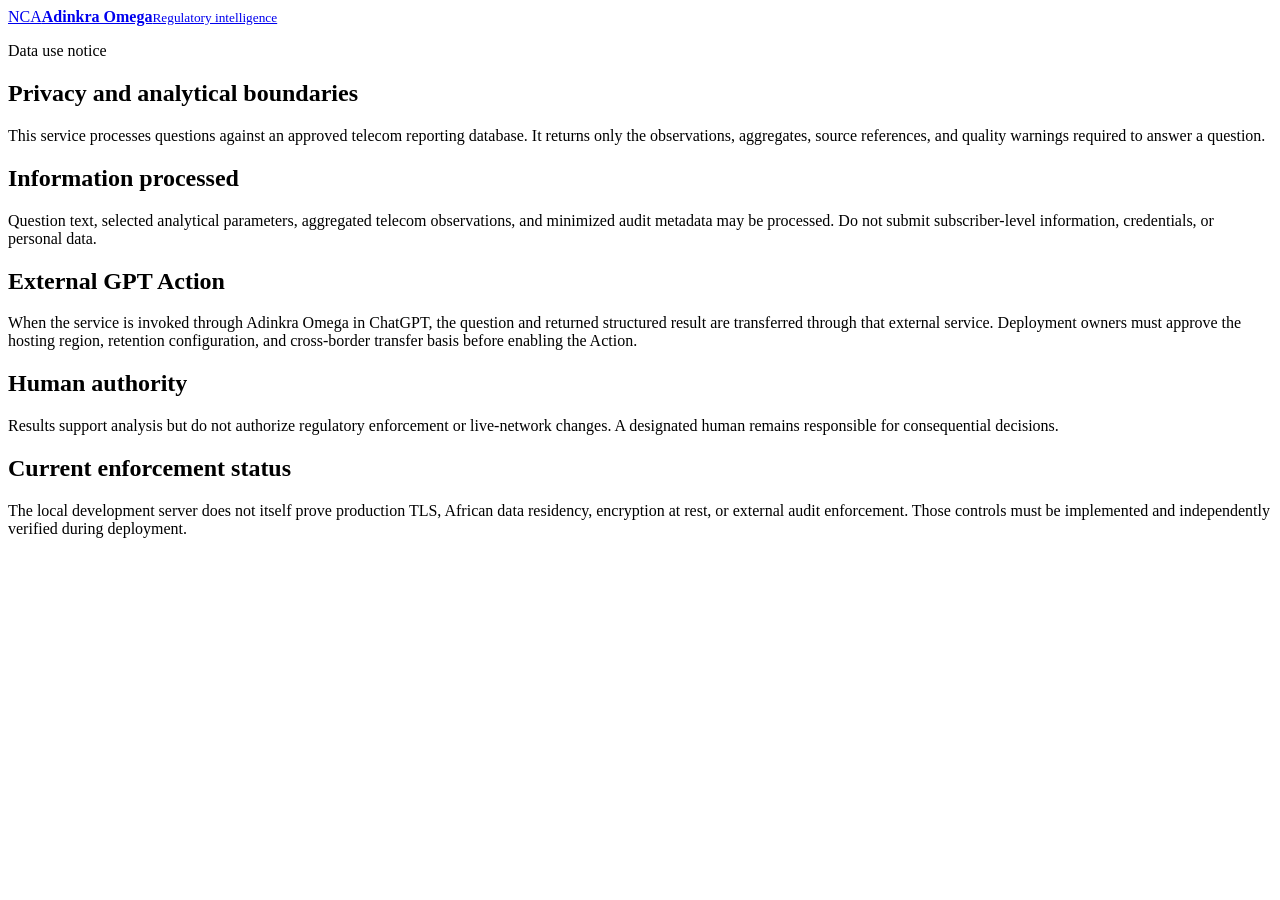
==== telecom_ai/static/privacy.html @ a4aca8f9 "Add Adinkra GPT analytics integration" ====
<!doctype html>
<html lang="en">
<head>
  <meta charset="utf-8">
  <meta name="viewport" content="width=device-width, initial-scale=1">
  <title>Privacy | Adinkra Omega Telecom Analytics</title>
  <link rel="stylesheet" href="/static/styles.css">
</head>
<body>
  <main class="policy-page page-shell">
    <a href="/" class="brand"><span class="brand-mark"><span>NCA</span></span><span class="brand-copy"><strong>Adinkra Omega</strong><small>Regulatory intelligence</small></span></a>
    <article class="policy-card">
      <p class="section-kicker">Data use notice</p>
      <h1>Privacy and analytical boundaries</h1>
      <p>This service processes questions against an approved telecom reporting database. It returns only the observations, aggregates, source references, and quality warnings required to answer a question.</p>
      <h2>Information processed</h2>
      <p>Question text, selected analytical parameters, aggregated telecom observations, and minimized audit metadata may be processed. Do not submit subscriber-level information, credentials, or personal data.</p>
      <h2>External GPT Action</h2>
      <p>When the service is invoked through Adinkra Omega in ChatGPT, the question and returned structured result are transferred through that external service. Deployment owners must approve the hosting region, retention configuration, and cross-border transfer basis before enabling the Action.</p>
      <h2>Human authority</h2>
      <p>Results support analysis but do not authorize regulatory enforcement or live-network changes. A designated human remains responsible for consequential decisions.</p>
      <h2>Current enforcement status</h2>
      <p>The local development server does not itself prove production TLS, African data residency, encryption at rest, or external audit enforcement. Those controls must be implemented and independently verified during deployment.</p>
    </article>
  </main>
</body>
</html>
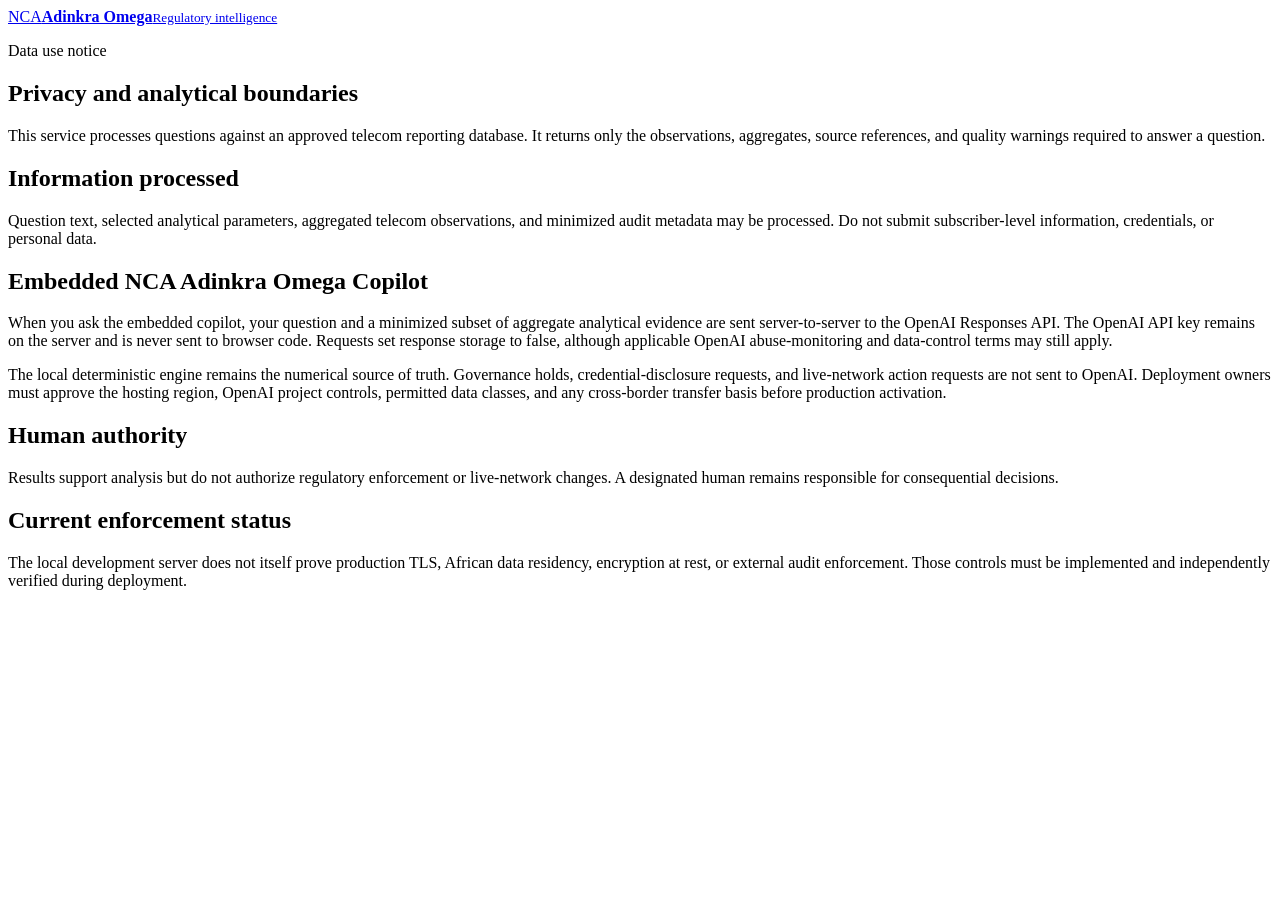
==== commit 970ae1cb: "Add governed AI analysis and dashboard updates" ====
--- a/telecom_ai/static/privacy.html
+++ b/telecom_ai/static/privacy.html
@@ -15,8 +15,9 @@
       <p>This service processes questions against an approved telecom reporting database. It returns only the observations, aggregates, source references, and quality warnings required to answer a question.</p>
       <h2>Information processed</h2>
       <p>Question text, selected analytical parameters, aggregated telecom observations, and minimized audit metadata may be processed. Do not submit subscriber-level information, credentials, or personal data.</p>
-      <h2>External GPT Action</h2>
-      <p>When the service is invoked through Adinkra Omega in ChatGPT, the question and returned structured result are transferred through that external service. Deployment owners must approve the hosting region, retention configuration, and cross-border transfer basis before enabling the Action.</p>
+      <h2>Embedded NCA Adinkra Omega Copilot</h2>
+      <p>When you ask the embedded copilot, your question and a minimized subset of aggregate analytical evidence are sent server-to-server to the OpenAI Responses API. The OpenAI API key remains on the server and is never sent to browser code. Requests set response storage to false, although applicable OpenAI abuse-monitoring and data-control terms may still apply.</p>
+      <p>The local deterministic engine remains the numerical source of truth. Governance holds, credential-disclosure requests, and live-network action requests are not sent to OpenAI. Deployment owners must approve the hosting region, OpenAI project controls, permitted data classes, and any cross-border transfer basis before production activation.</p>
       <h2>Human authority</h2>
       <p>Results support analysis but do not authorize regulatory enforcement or live-network changes. A designated human remains responsible for consequential decisions.</p>
       <h2>Current enforcement status</h2>
